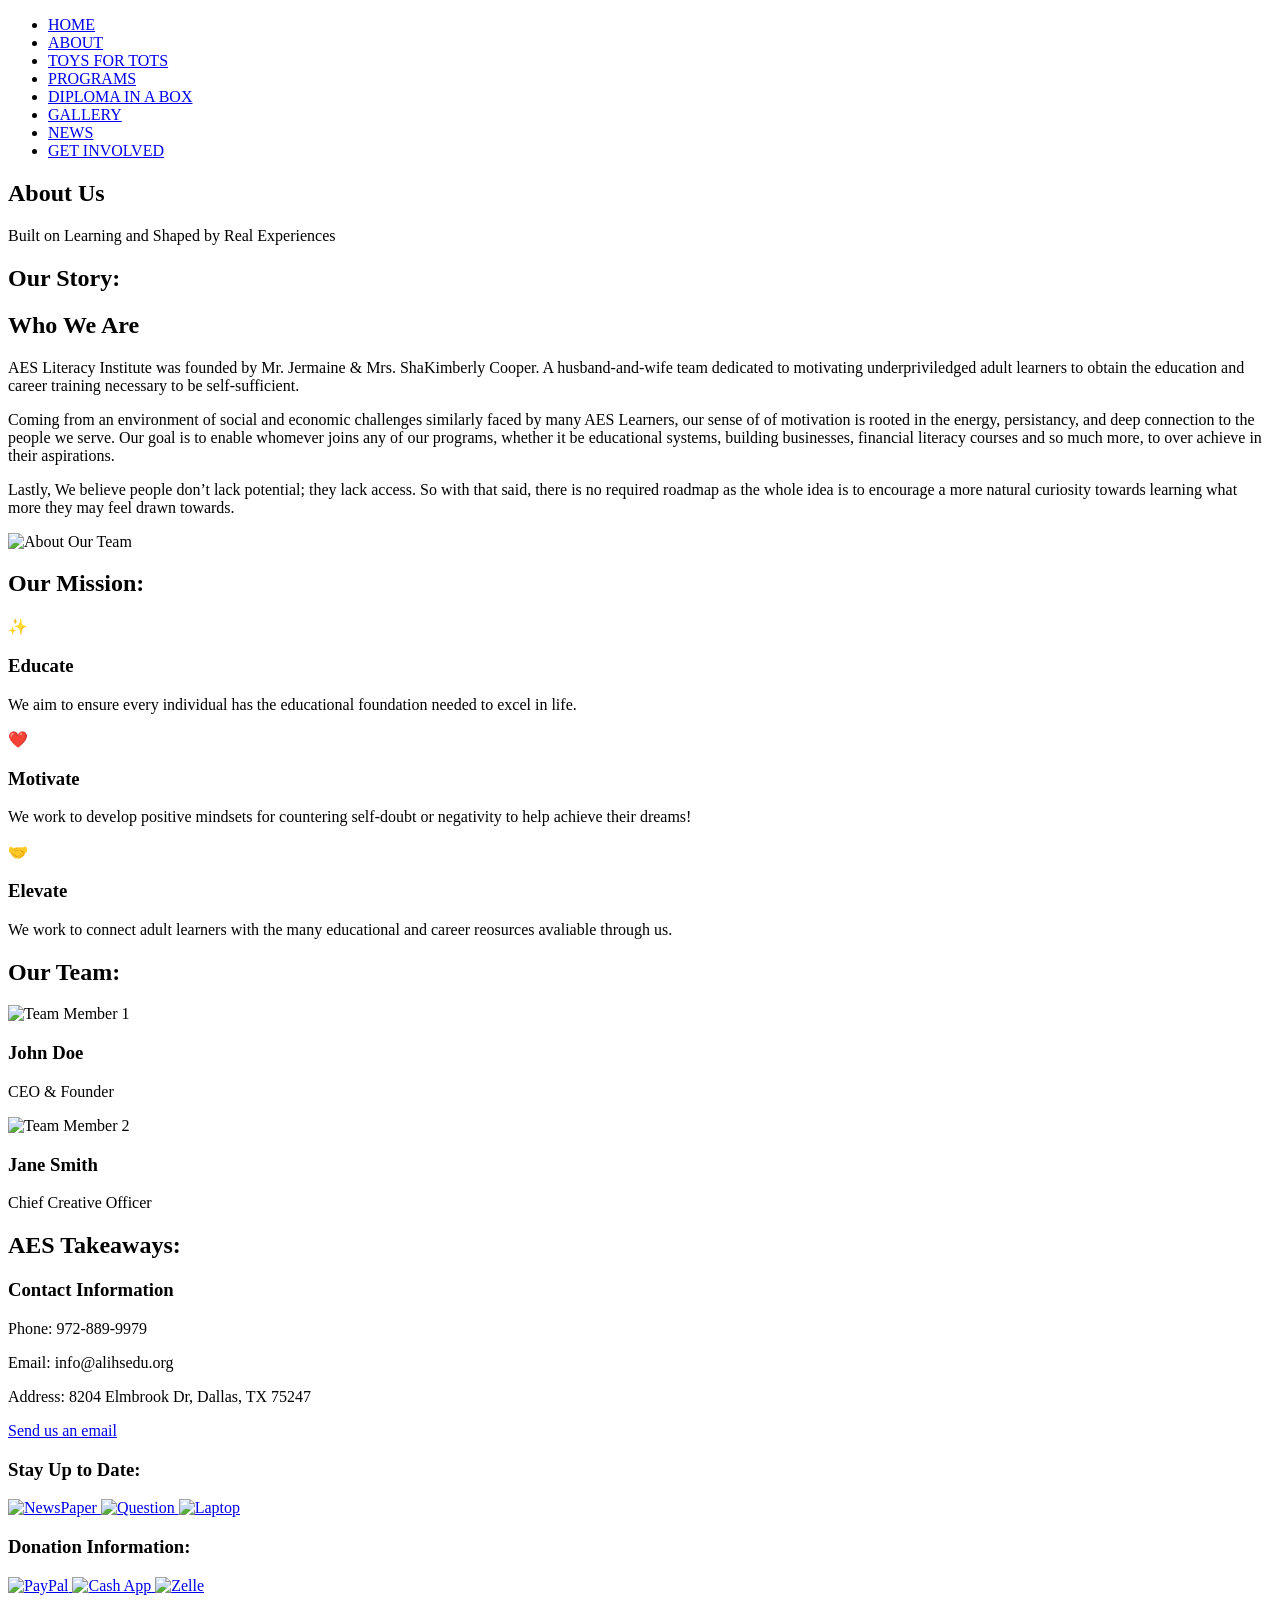
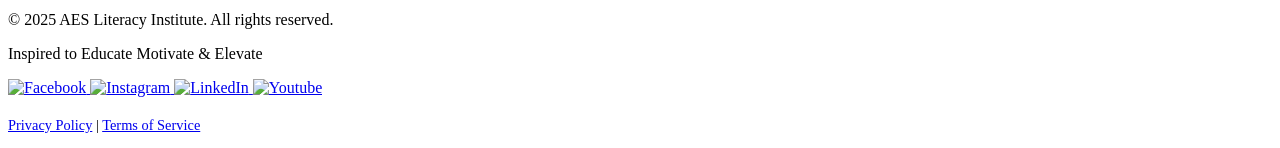
==== pages/about.html @ e2d9dd7a "Rename about.html to pages/about.html" ====
<!--Structure and Language for the document-->
<!DOCTYPE html>

<!--Language for the document--?
<html lang="en"> 

<!--Meta Data or data not seen by on UI(website on the internet) by user (You)-->
<head>
    <!--Character encode to UTF-8-->
    <meta charset="utf-8">

    <!--Responsive for mobile devices-->
    <meta name="viewport" content="width=device-width, initial-scale=1.0">

    <!--Tab Page Title Name-->
    <title> About Us - AES Literacy Institute </title>

    <!--SEO Site Details-->
    <meta name="description" content="Welcome to AES Literacy Institute, a non-profit organization dedicated to help adult learners of all kind, especially the underprivileged, to obtain the education and career training necessary to be self-sufficient in themselves mentally, academically and spiritually.">

    <!---Favicon or image next to Tab tage name-->
    <link rel="icon" href="../images/AES-Logo-1.svg" type="image/svg+xml">
    <link rel="stylesheet" href="../css/css_stylingtwo.css">

</head>
<body>
    <!-- Navigation -->
    <nav>
        <ul>
            <li><a href="../AES.html"> HOME </a></li>
            <li><a href="about.html"> ABOUT </a></li>
	    <li><a href="toysfortots.html"> TOYS FOR TOTS </a></li>
	    <li><a href="programs.html"> PROGRAMS </a></li>
	    <li><a href="diplomainabox.html"> DIPLOMA IN A BOX </a></li>
            <li><a href="gallery.html"> GALLERY </a></li>
            <li><a href="news.html"> NEWS </a></li>
            <li><a href="getinvolved.html"> GET INVOLVED </a></li>
        </ul>
    </nav>


    <!-- Header Section -->
    <section class="header">
        <div class="container">
            <h1>About Us</h1>
            <p>Built on Learning and Shaped by Real Experiences</p>
        </div>
    </section>

    <!-- About Section -->
    <section class="about-section">
        <div class="container">
            <h2 class="section-title">Our Story: </h2>
            <div class="about-content">
                <div class="about-text">
                    <h2>Who We Are</h2>
		    <p>AES Literacy Institute was founded by Mr. Jermaine & Mrs. ShaKimberly Cooper. A husband-and-wife team dedicated to motivating underpriviledged adult learners to obtain the education and career training necessary to be self-sufficient. </p>
		    <p> Coming from an environment of social and economic challenges similarly faced by many AES Learners, our sense of of motivation is rooted in the energy, persistancy, and deep connection to the people we serve. Our goal is to enable whomever joins any of our programs, whether it be educational systems, building businesses, financial literacy courses and so much more, to over achieve in their aspirations. 
		    <p> Lastly, We believe people don’t lack potential; they lack access. So with that said, there is no required roadmap as the whole idea is to encourage a more natural curiosity towards learning what more they may feel drawn towards. </p>
                </div>
                <div class="about-image">
                    <img src="../images/pitch-confetti.png" alt="About Our Team">
                </div>
            </div>
        </div>
    </section>

    <!-- Mission Section -->
    <section class="mission-section">
        <div class="container">
            <h2 class="section-title">Our Mission: </h2>
            <div class="mission-grid">
                <div class="mission-card">
                    <div class="mission-icon">✨</div>
                    <h3>Educate</h3>
                    <p>We aim to ensure every individual has the educational foundation needed to excel in life.</p>
                </div>
                <div class="mission-card">
                    <div class="mission-icon">❤️</div>
                    <h3>Motivate</h3>
                    <p>We work to develop positive mindsets for countering self-doubt or negativity to help achieve their dreams!</p>
                </div>
                <div class="mission-card">
                    <div class="mission-icon">🤝</div>
                    <h3>Elevate</h3>
                    <p> We work to connect adult learners with the many educational and career reosurces avaliable through us. </p>
                </div>
            </div>
        </div>
    </section>

    <!-- Team Section -->
    <section class="team-section">
        <div class="container">
            <h2 class="section-title">Our Team: </h2>
            <div class="team-grid">
                <div class="team-member">
                    <div class="team-image">
                        <img src="../images/founder_images/1.png" alt="Team Member 1">
                    </div>
                    <div class="team-info">
                        <h3>John Doe</h3>
                        <p>CEO & Founder</p>
                    </div>
                </div>
                <div class="team-member">
                    <div class="team-image">
                        <img src="../images/founder_images/2.png" alt="Team Member 2">
                    </div>
                    <div class="team-info">
                        <h3>Jane Smith</h3>
                        <p>Chief Creative Officer</p>
                    </div>
                </div>
        </div>
    </section>

    <!-- Contact Section -->
    <section class="contact-section">
        <div class="container">
            <h2 class="section-title"> AES Takeaways: </h2>
            <div class="contact-grid">
                <div class="contact-info">
                    <h3>Contact Information</h3>
                    <p>Phone: 972-889-9979 </p>
                    <p>Email: info@alihsedu.org</p>
                    <p>Address: 8204 Elmbrook Dr, Dallas, TX 75247 </p>
                    <a href="info@alihsedu.org">Send us an email</a>
                </div>
                <div class="contact-info">
                    <h3>Stay Up to Date:</h3>
                    <div class="social-links">
  			<a href="https://www.facebook.com/AESALIInstitute/" target="_blank">
    				<img src="../images/donation_images/newspaper-solid-full.svg" alt="NewsPaper">
  			</a> 
  			<a href="https://www.facebook.com/AESALIInstitute/" target="_blank">
    				<img src="../images/donation_images/question-solid-full.svg" alt="Question">
  			</a> 
  			<a href="https://www.facebook.com/AESALIInstitute/" target="_blank">
    				<img src="../images/donation_images/laptop-solid-full.svg" alt="Laptop">
  			</a> 	
		     <h3>Donation Information:</h3>
  			<a href="https://www.facebook.com/AESALIInstitute/" target="_blank">
    				<img src="../images/donation_images/paypal-brands-solid-full.svg" alt="PayPal">
  			</a>                        
  			<a href="https://www.facebook.com/AESALIInstitute/" target="_blank">
    				<img src="../images/donation_images/cash-app-brands-solid-full.svg" alt="Cash App">
  			</a>  
  			<a href="https://www.facebook.com/AESALIInstitute/" target="_blank">
    				<img src="../images/donation_images/globe-solid-full.svg" alt="Zelle">
  			</a>  
                    </div>
                </div>
            </div>
        </div>
    </section>

    <!-- Footer -->
    <footer>
        <p>&copy; 2025 AES Literacy Institute. All rights reserved.</p>
        <p>Inspired to Educate Motivate & Elevate </p>

	<div class="social-links">
  		<a href="https://www.facebook.com/AESALIInstitute/" target="_blank">
    			<img src="../images/footer_images/facebook-brands-solid-full.svg" alt="Facebook">
  		</a>
  		<a href="https://www.instagram.com/aesaliinstitute" target="_blank">
    			<img src="../images/footer_images/instagram-brands-solid-full.svg" alt="Instagram">
  		</a>
  		<a href="https://www.linkedin.com/in/aesaliscooper/" target="_blank">
    			<img src="../images/footer_images/linkedin-brands-solid-full.svg" alt="LinkedIn">
  		</a>
  		<a href="https://www.youtube.com/@aesaliinstitute4037" target="_blank">
    			<img src="../images/footer_images/youtube-brands-solid-full.svg" alt="Youtube">
  		</a>
	</div>

        <p style="margin-top: 20px; font-size: 0.9rem;">
            <a href="#privacy">Privacy Policy</a> | 
            <a href="#terms">Terms of Service</a>
        </p>
    </footer>
</body>
</html>
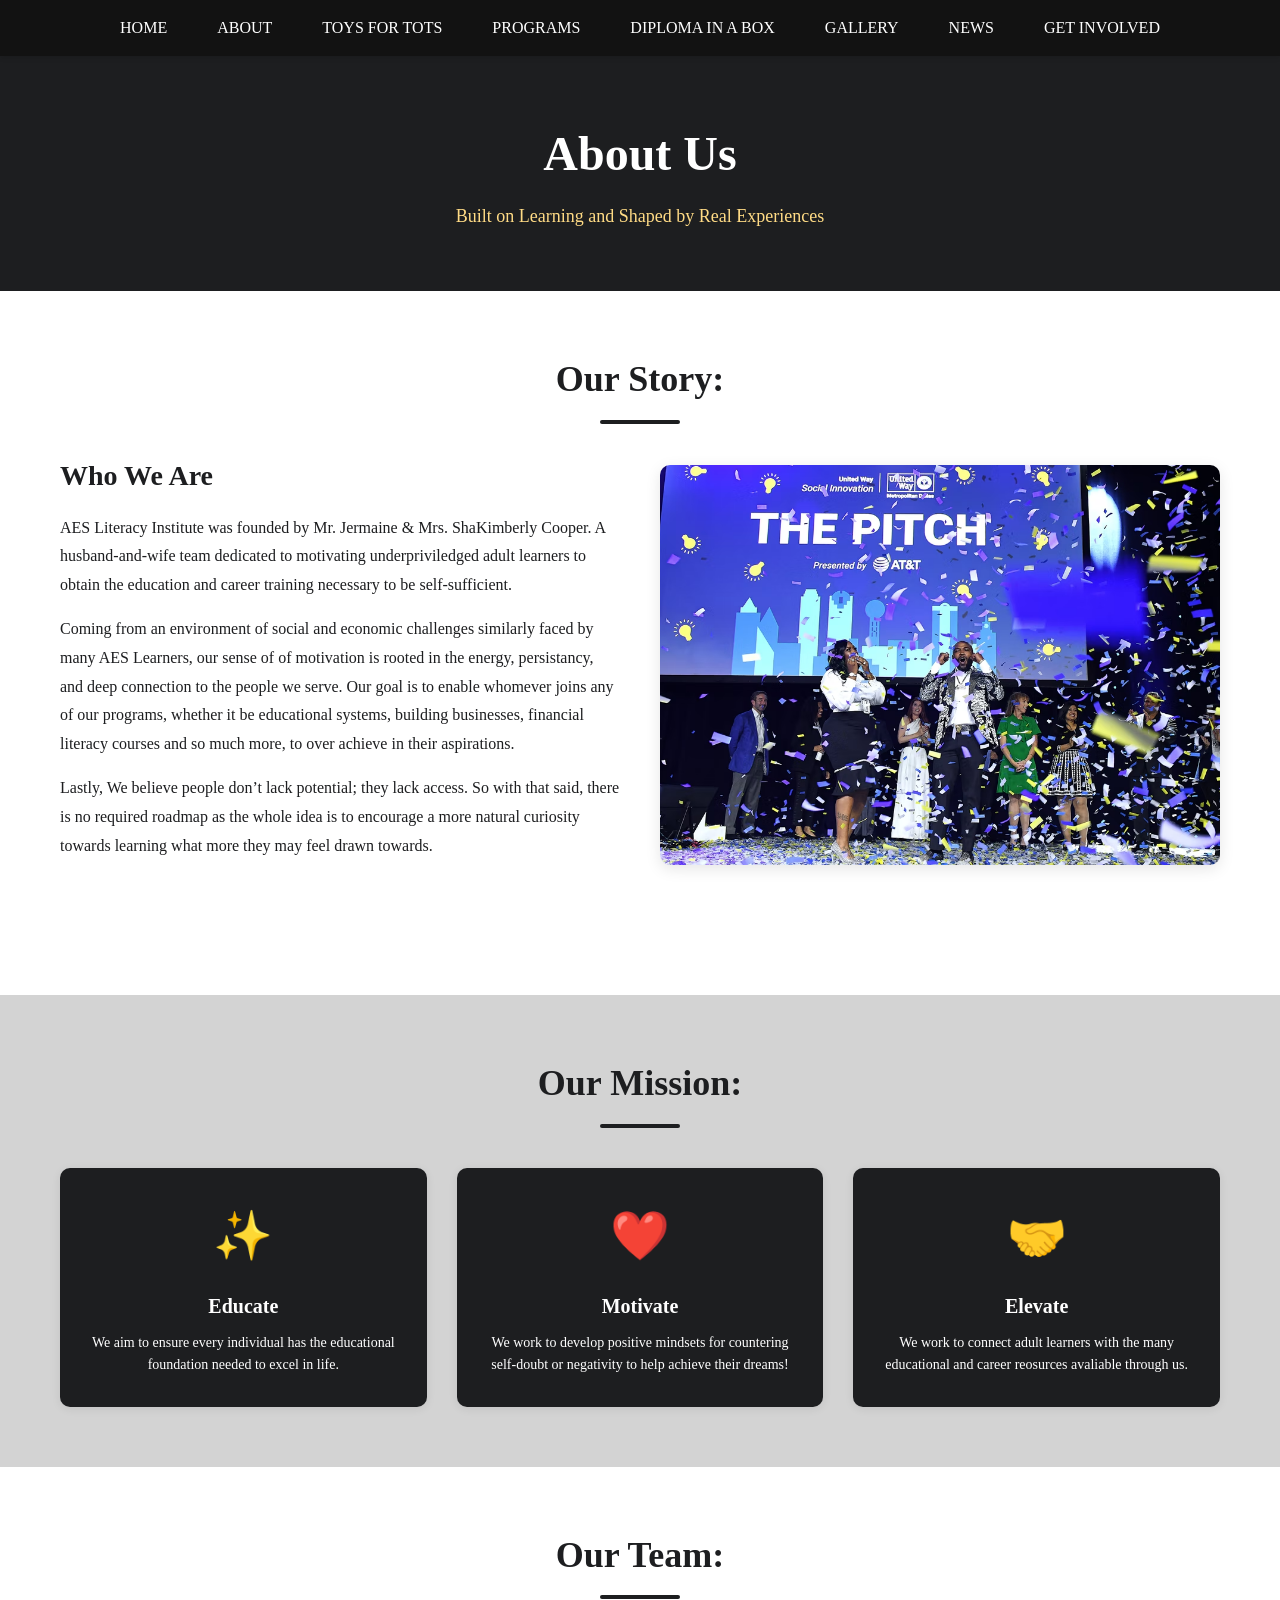
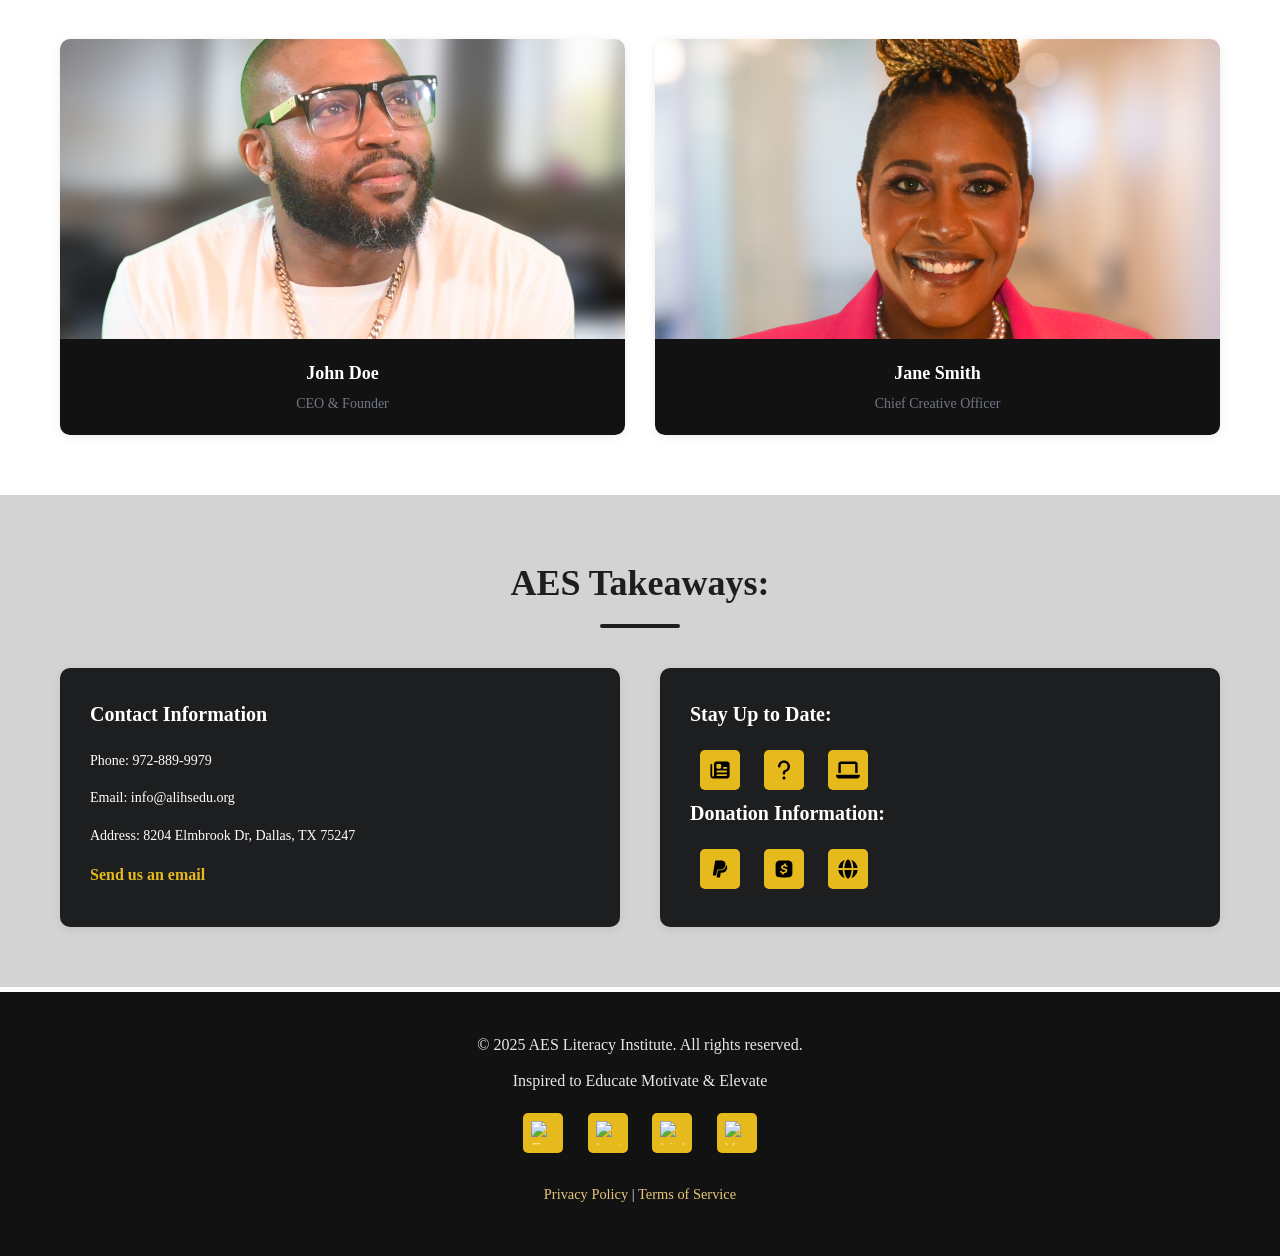
==== commit c4bee418: "Update about.html" ====
--- a/pages/about.html
+++ b/pages/about.html
@@ -27,7 +27,7 @@
     <!-- Navigation -->
     <nav>
         <ul>
-            <li><a href="../AES.html"> HOME </a></li>
+            <li><a href="../index.html"> HOME </a></li>
             <li><a href="about.html"> ABOUT </a></li>
 	    <li><a href="toysfortots.html"> TOYS FOR TOTS </a></li>
 	    <li><a href="programs.html"> PROGRAMS </a></li>
--- a/css/css_stylingtwo.css
+++ b/css/css_stylingtwo.css
@@ -0,0 +1,442 @@
+	/* Applies uniform resetting clean up to all elements */
+        * {
+            margin: 0;
+            padding: 0;
+            box-sizing: border-box;
+        }
+        
+	/* Creation and setting of variables to color values */
+        :root {
+		--color-primary: #e6b91d;
+		--color-primary-dark: #d1a005;
+		--color-primary-light: #fff9e4;
+		--color-meteorite: #ffdb85;
+		--color-dark: #1d1e20;
+		--color-gray: #727586;
+		--color-gray-light: #f2f3f6;
+		--color-light: #fff;
+		--color-success: #00b090;
+		--color-warning: #ffcd35;
+        }
+
+	/* navigation stick above page & styling */
+        nav {
+ 	    background: #121212;
+	    opacity: 0.87
+            padding: 0;
+            position: sticky;
+            top: 0;
+            z-index: 100;
+            box-shadow: 0 2px 5px rgba(0, 0, 0, 0.1);
+	    font-family: "College", "Georgia", "Times New Roman", serif;
+
+        }
+        
+	/* Sets the navigation bar horizontally */
+        nav ul {
+            list-style: none;
+            display: flex;
+            justify-content: center;
+            flex-wrap: wrap;
+            max-width: 1200px;
+            margin: 0 auto;
+        }
+	
+        /* Spacing within navigation bar so they don't all get sandwiched into one word */
+        nav a {
+            display: block;
+            color: var(--color-light);
+            text-decoration: none;
+            padding: 15px 25px;
+            transition: background-color 0.3s ease;
+            font-weight: 500;
+        }
+        
+	/* Reponsive hover for the words in the nav bar */
+        nav a:hover {
+            background-color: var(--color-primary);
+        }
+        
+
+
+
+	/* main body edits for visual */
+        body {
+            font-family: 'Segoe UI', Tahoma, Geneva, Verdana, sans-serif;
+            color: var(--color-dark);
+            background-color: var(--color-light);
+            line-height: 1.6;
+	    
+        }
+
+
+  
+        /* Header Section */
+        .header {
+            background-color: var(--color-dark);
+            color: var(--color-light);
+            padding: 60px 20px;
+            text-align: center;
+
+        }
+
+        .header h1 {
+	    font-family: "College", "Georgia", "Times New Roman", serif;
+            font-size: 48px;
+            margin-bottom: 10px;
+            font-weight: 700;
+        }
+
+        .header p {
+	    font-family: "College", "Georgia", "Times New Roman", serif;
+            font-size: 18px;
+            color: var(--color-meteorite);
+        }
+
+        body {
+            font-family: 'Segoe UI', Tahoma, Geneva, Verdana, sans-serif;
+            line-height: 1.6;
+        }
+
+
+        /* Container or Our Story*/
+        .container {
+            max-width: 1200px;
+            margin: 0 auto;
+            padding: 0 20px;
+        }
+
+        /* About Section */
+        .about-section {
+	    font-family: "College", "Georgia", "Times New Roman", serif;
+            padding: 60px 20px;
+            background: var(--color-light);
+        }
+
+        .section-title {
+            font-size: 36px;
+            color: var(--color-dark);
+            margin-bottom: 30px;
+            text-align: center;
+            position: relative;
+            padding-bottom: 15px;
+        }
+
+        .section-title::after {
+            content: '';
+            position: absolute;
+            bottom: 0;
+            left: 50%;
+            transform: translateX(-50%);
+            width: 80px;
+            height: 4px;
+            background: var(--color-dark);
+            border-radius: 2px;
+        }
+
+        .about-content {
+            display: grid;
+            grid-template-columns: 1fr 1fr;
+            gap: 40px;
+            align-items: center;
+            margin-bottom: 60px;
+        }
+
+        .about-text h2 {
+            font-size: 28px;
+            color: var(--color-dark);
+            margin-bottom: 15px;
+        }
+
+        .about-text p {
+            font-size: 16px;
+            color: var(--color-dark);
+            margin-bottom: 15px;
+            line-height: 1.8;
+        }
+
+        .about-image {
+            width: 100%;
+            height: 400px;
+            background: var(--color-gray-light);
+            border-radius: 10px;
+            overflow: hidden;
+            box-shadow: 0 4px 15px rgba(0, 0, 0, 0.1);
+        }
+
+        .about-image img {
+            width: 100%;
+            height: 100%;
+            object-fit: cover;
+        }
+
+        /* Mission Section or Our Mission*/
+        .mission-section {
+	    font-family: "College", "Georgia", "Times New Roman", serif;
+            background: #D3D3D3;
+            padding: 60px 20px;
+        }
+
+        .mission-grid {
+            display: grid;
+            grid-template-columns: repeat(3, 1fr);
+            gap: 30px;
+            margin-top: 40px;
+        }
+
+        .mission-card {
+            background: var(--color-dark);
+            padding: 30px;
+            border-radius: 10px;
+            text-align: center;
+            box-shadow: 0 2px 10px rgba(0, 0, 0, 0.08);
+            transition: transform 0.3s ease;
+        }
+
+        .mission-card:hover {
+            transform: translateY(-5px);
+        }
+
+        .mission-icon {
+            font-size: 48px;
+            margin-bottom: 15px;
+            color: var(--color-primary);
+
+        }
+
+        .mission-card h3 {
+            font-size: 20px;
+            color: var(--color-light);
+            margin-bottom: 10px;
+        }
+
+        .mission-card p {
+            font-size: 14px;
+            color: var(--color-light);
+            line-height: 1.6;
+        }
+
+        /* Team Section or Our Team */
+        .team-section {
+            padding: 60px 20px;
+            background: var(--color-light);
+	    font-family: "College", "Georgia", "Times New Roman", serif;
+
+        }
+
+        .team-grid {
+            display: grid;
+            grid-template-columns: repeat(2, 1fr);
+            gap: 30px;
+            margin-top: 40px;
+        }
+
+        .team-member {
+            background: var(--color-light);
+            border-radius: 10px;
+            overflow: hidden;
+            box-shadow: 0 2px 10px rgba(0, 0, 0, 0.08);
+            transition: transform 0.3s ease;
+        }
+
+        .team-member:hover {
+            transform: translateY(-5px);
+        }
+
+        .team-image {
+            width: 100%;
+            height: 300px;
+            background: var(--color-gray-light);
+            overflow: hidden;
+        }
+
+        .team-image img {
+            width: 100%;
+            height: 100%;
+            object-fit: cover;
+        }
+
+        .team-info {
+            padding: 20px;
+            text-align: center;
+	    background: #121212;
+        }
+
+        .team-info h3 {
+            font-size: 18px;
+            color: var(--color-light);
+	    background: #121212;
+            margin-bottom: 5px;
+        }
+
+        .team-info p {
+            font-size: 14px;
+            color: var(--color-gray);
+        }
+
+
+        /* Contact Section or Get in Touch */
+        .contact-section {
+	    font-family: "College", "Georgia", "Times New Roman", serif;
+            background: #D3D3D3;
+            padding: 60px 20px;
+        }
+
+        .contact-grid {
+            display: grid;
+            grid-template-columns: 1fr 1fr;
+            gap: 40px;
+            margin-top: 40px;
+        }
+
+        .contact-info {
+            background: var(--color-dark);
+            padding: 30px;
+            border-radius: 10px;
+            box-shadow: 0 2px 10px rgba(0, 0, 0, 0.08);
+        }
+
+        .contact-info h3 {
+            font-size: 20px;
+            color: var(--color-light);
+            margin-bottom: 20px;
+        }
+
+        .contact-info p {
+            font-size: 14px;
+            color: var(--color-light);
+            margin-bottom: 15px;
+        }
+
+        .contact-info a {
+            color: var(--color-primary);
+            text-decoration: none;
+            font-weight: 600;
+        }
+
+        .contact-info a:hover {
+            text-decoration: underline;
+        }
+
+	/* The issue is here, as footer is caused inconsistent.*/
+        .social-links {
+            justify-content: center;
+            gap: 20px;
+            margin-top: 30px;
+        }
+
+        .social-icon {
+            width: 40px;
+            height: 40px;
+            background: var(--color-primary);
+            border-radius: 50%;
+            display: flex;
+            align-items: center;
+            justify-content: center;
+            color: var(--color-light);
+            font-size: 20px;
+            transition: all 0.3s ease;
+        }
+
+        .social-icon:hover {
+            transform: translateY(-3px);
+            box-shadow: 0 4px 10px rgba(0, 0, 0, 0.1);
+        }
+
+
+
+
+	/* Footer below everything */
+        footer {
+ 	    background: #121212;
+            color: var(--color-light);
+            padding: 40px 20px;
+            text-align: center;
+            margin-top: 5px;
+        }
+        
+	/* First paragraph of the footer section */
+        footer p {
+	    font-family: "College", "Georgia", "Times New Roman", serif;
+            margin-bottom: 10px;
+            opacity: 0.9;
+        }
+        
+	/* Colors for as such at rest or non-engaged */
+        footer a {
+            color: var(--color-meteorite);
+            text-decoration: none;
+            transition: color 0.3s ease;
+        }
+        
+	/* animation for the footer section */
+        footer a:hover {
+            color: var(--color-primary-light);
+        }
+        
+	/* vertical spacing between footer information and button */
+        .social-links {
+            margin-top: 20px;
+        }
+        
+	/* Colors for as such at rest or non-engaged */
+        .social-links a {
+            display: inline-block;
+            margin: 0 10px;
+            padding: 8px;
+            background-color: var(--color-primary);
+            border-radius: 5px;
+            transition: background-color 0.3 ease, transform 0.3s ease;
+        }
+
+	/* animation for the social media links section on hover */
+	.social-links a img {
+		width: 24px;
+		height: 24px;
+		display: block;
+		filter: brightness(1);
+		transition: filter 0.3 ease;
+	}
+
+        /* animation for the media links section */
+        .social-links a:hover {
+            background-color: var(--color-light);
+	    transform: scale(1.1);
+        }
+
+	.social-links a: hover img {
+		filter: brightness(1.2);
+	}
+        
+	/* Mobile Device Specifics */
+
+        @media (max-width: 768px) {
+            header h1 {
+                font-size: 2rem;
+            }
+            
+            header p {
+                font-size: 1.1rem;
+            }
+            
+            .hero-section {
+                padding: 40px 20px;
+            }
+            
+            .hero-section h2 {
+                font-size: 1.7rem;
+            }
+            
+            nav ul {
+                flex-direction: column;
+            }
+            
+            nav a {
+                text-align: center;
+            }
+            
+            .content-grid {
+                grid-template-columns: 1fr;
+            }
+	
+        }
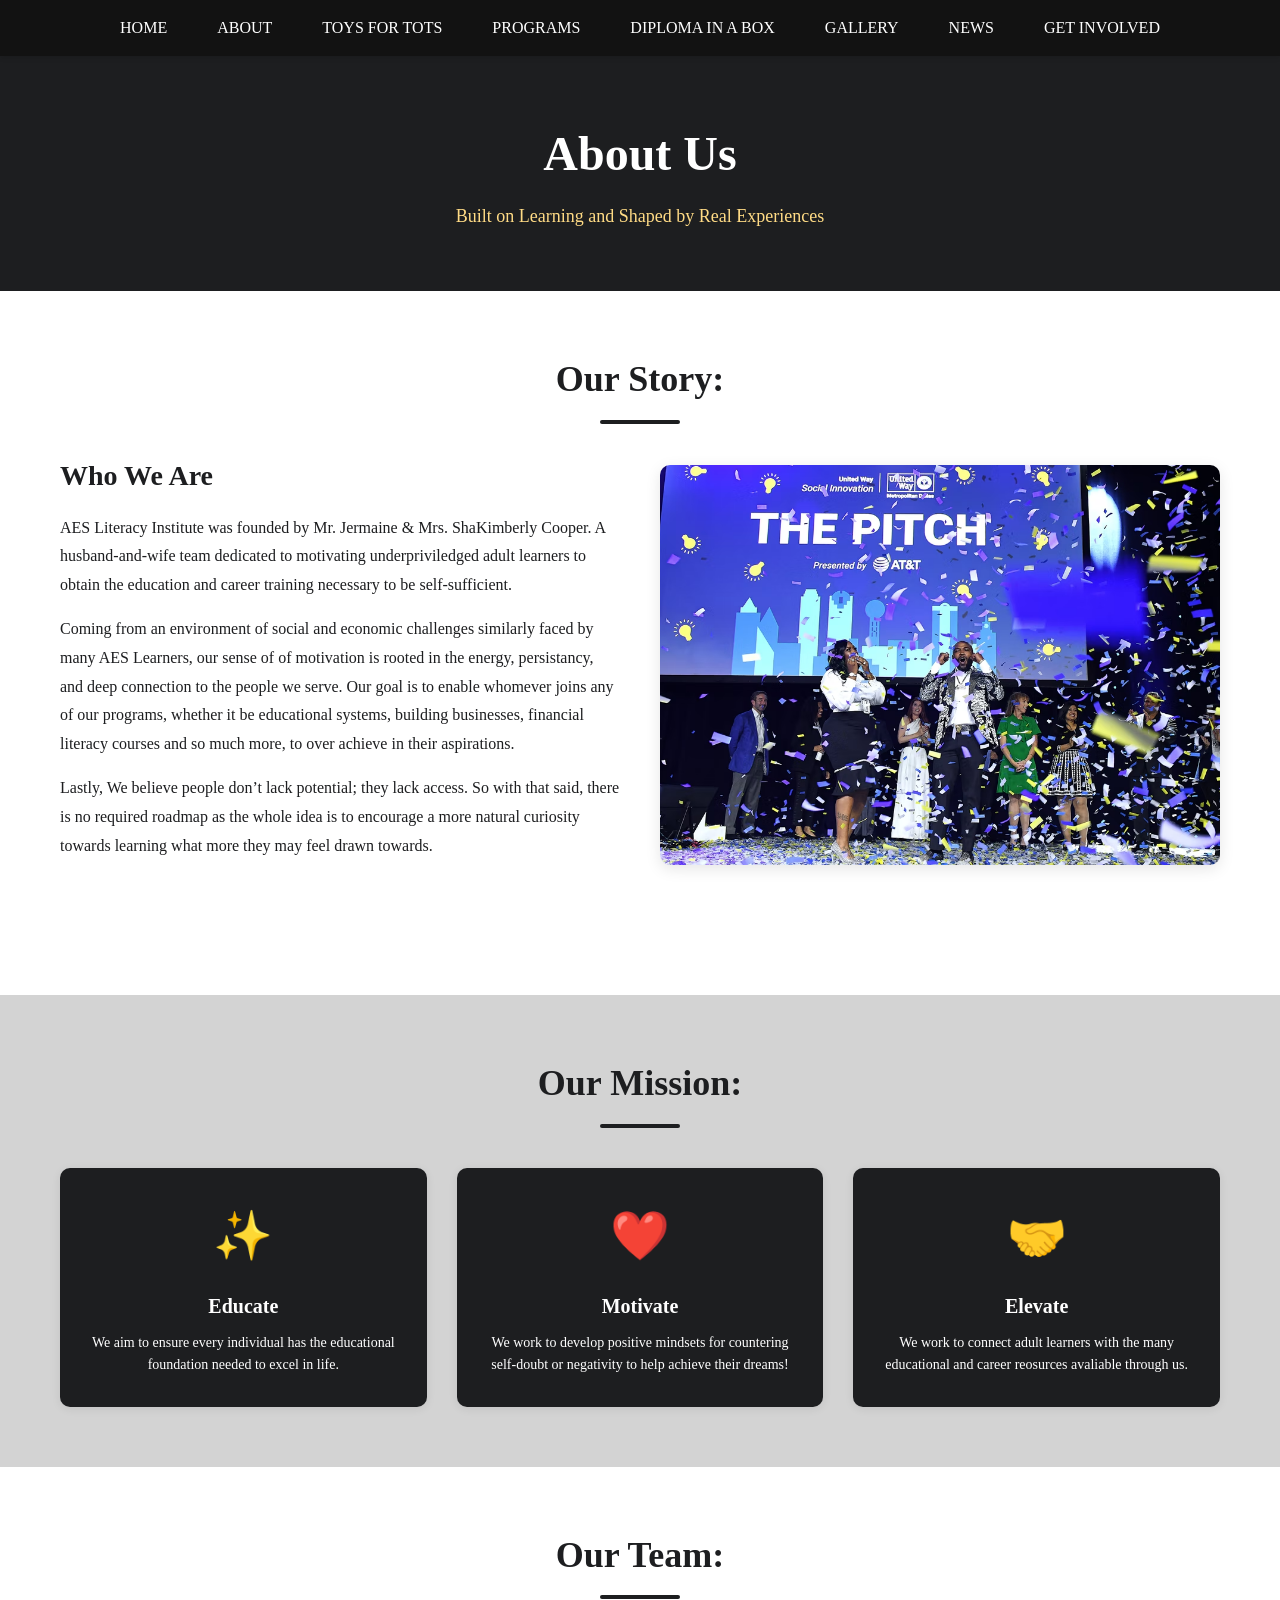
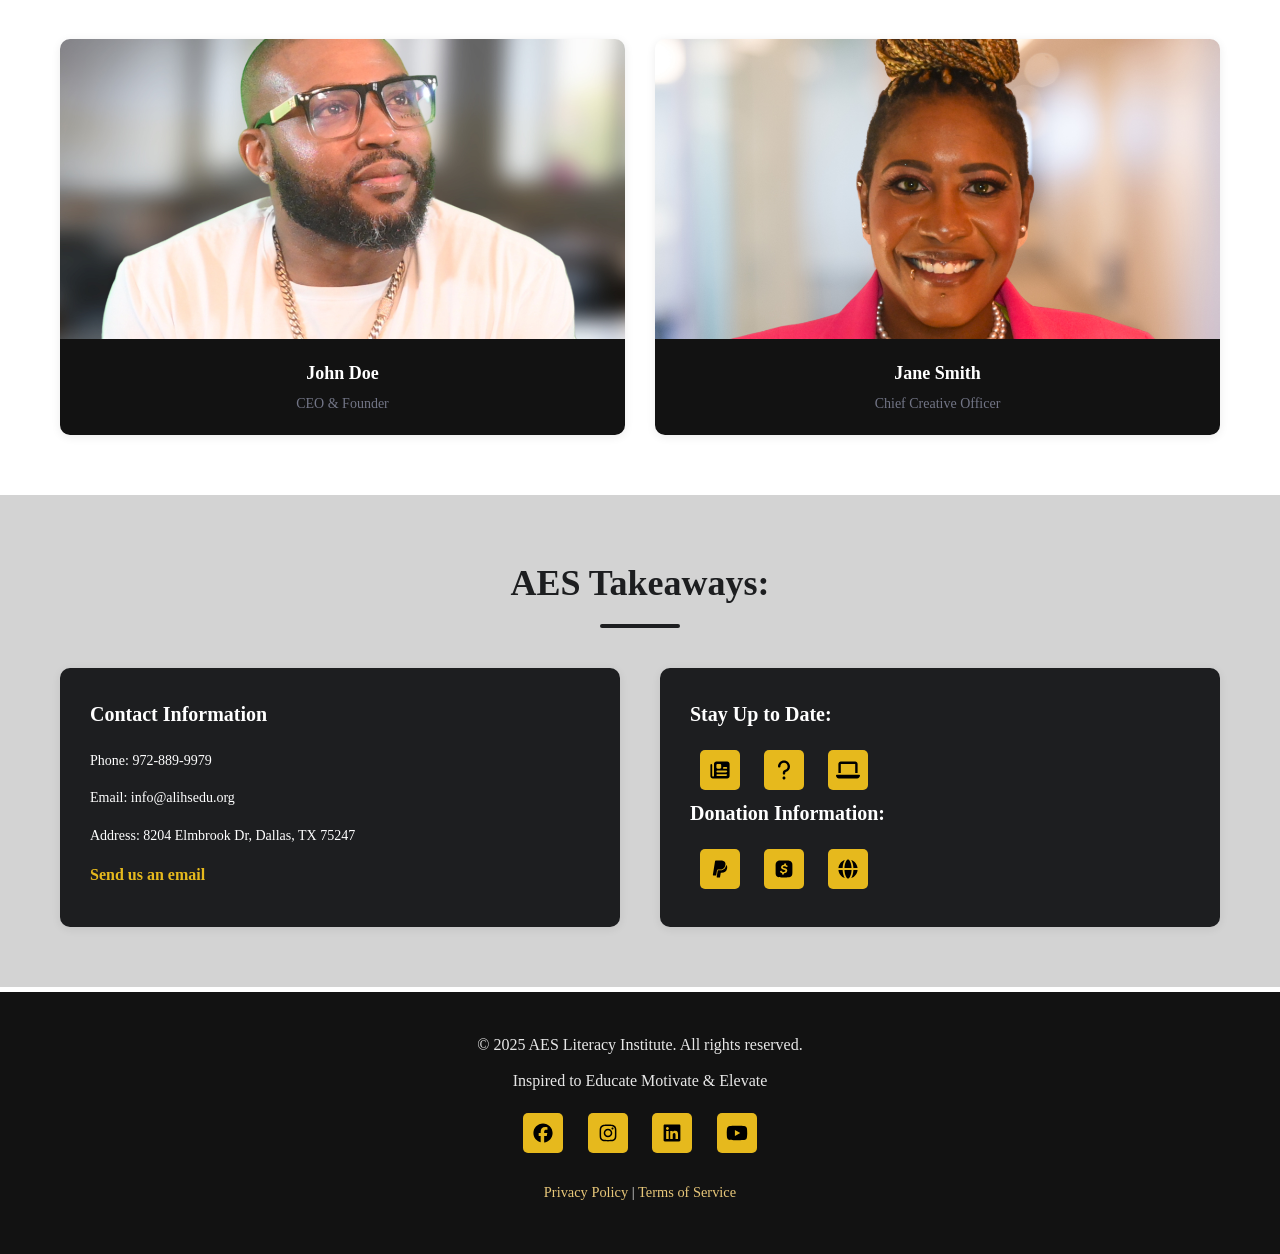
==== commit e8bc9b19: "Update about.html" ====
--- a/pages/about.html
+++ b/pages/about.html
@@ -180,5 +180,17 @@
             <a href="#terms">Terms of Service</a>
         </p>
     </footer>
+
+<script>
+  const btn = document.getElementById('mobile-menu-btn');
+  const navList = document.querySelector('nav ul');
+
+  btn.addEventListener('click', () => {
+    // Toggle the 'active' class on BOTH the button and the menu
+    btn.classList.toggle('active');
+    navList.classList.toggle('active');
+  });
+</script>
+	
 </body>
 </html>
--- a/css/css_stylingtwo.css
+++ b/css/css_stylingtwo.css
@@ -1,4 +1,9 @@
-	/* Applies uniform resetting clean up to all elements */
+/* --- GLOBAL RESET & VARIABLES --- */
+.mobile-toggle {
+    display: none; /* HIDDEN BY DEFAULT ON ALL SCREENS */
+}
+
+/* Applies uniform resetting clean up to all elements */
         * {
             margin: 0;
             padding: 0;
@@ -409,34 +414,132 @@
 	}
         
 	/* Mobile Device Specifics */
-
-        @media (max-width: 768px) {
-            header h1 {
-                font-size: 2rem;
-            }
+/* --- MOBILE STYLES (768px AND BELOW) --- */
+@media (max-width: 768px) {
+    
+    /* --- CRITICAL FIX FOR BACKGROUND ZOOMING --- */
+    header {
+        background-attachment: scroll !important; /* Stops the zoom/jump glitch */
+        background-position: center top !important; /* Locks image to top */
+        background-size: cover !important;
+        padding: 180px 20px; /* Adjusted padding for mobile view */
+    }
+
+    /* 1. The Custom Hamburger Button */
+    .mobile-toggle {
+        display: block !important;
+        position: absolute;
+        top: 18px;
+        right: 25px;
+        width: 30px;
+        height: 22px;
+        background: none;
+        border: none;
+        cursor: pointer;
+        z-index: 101;
+        padding: 0;
+        -webkit-appearance: none;
+        appearance: none;
+    }
+
+    /* The 3 Lines (Bars) */
+    .mobile-toggle .bar {
+        display: block;
+        width: 100%;
+        height: 3px;
+        background-color: var(--color-light);
+        margin: 5px 0;
+        border-radius: 2px;
+        transition: all 0.3s ease-in-out;
+    }
+
+    /* Transform to 'X' */
+    .mobile-toggle.active .bar:nth-child(1) {
+        transform: translateY(8px) rotate(45deg);
+        background-color: var(--color-primary);
+    }
+    .mobile-toggle.active .bar:nth-child(2) {
+        opacity: 0;
+    }
+    .mobile-toggle.active .bar:nth-child(3) {
+        transform: translateY(-8px) rotate(-45deg);
+        background-color: var(--color-primary);
+    }
+
+    /* 2. The Menu List */
+    nav ul {
+        display: none;
+        flex-direction: column;
+        position: absolute;
+        top: 100%;
+        left: 0;
+        width: 100%;
+        background: #121212;
+        padding: 0;
+        margin: 0;
+        box-shadow: 0 10px 20px rgba(0,0,0,0.5);
+        z-index: 100;
+        border-top: 1px solid rgba(255,255,255,0.1);
+        justify-content: center;
+        align-items: center;
+        opacity: 0;
+        transform: translateY(-20px);
+        transition: opacity 0.3s ease, transform 0.3s ease;
+        max-height: 80vh;
+        overflow-y: auto;
+    }
+
+    nav ul.active {
+        display: flex;
+        opacity: 1;
+        transform: translateY(0);
+    }
+
+    nav ul li {
+        width: 100%;
+        border-bottom: 1px solid rgba(255, 255, 255, 0.08);
+        display: flex;
+        justify-content: center;
+    }
+
+    nav ul li:last-child {
+        border-bottom: none;
+    }
+
+    nav a {
+        display: block;
+        width: 100%;
+        text-align: center;
+        padding: 18px 0;
+        font-size: 18px;
+        color: var(--color-light);
+        text-decoration: none;
+        transition: background-color 0.3s ease, color 0.3s ease;
+        font-weight: 500;
+    }
+
+    nav a:hover {
+        background-color: rgba(230, 185, 29, 0.1);
+        color: var(--color-primary);
+    }
+    header h1 {
+        font-size: 2rem;
+    }
             
-            header p {
-                font-size: 1.1rem;
-            }
+    header p {
+        font-size: 1.1rem;
+    }
             
-            .hero-section {
-                padding: 40px 20px;
-            }
+    .hero-section {
+        padding: 40px 20px;
+    }
             
-            .hero-section h2 {
-                font-size: 1.7rem;
-            }
-            
-            nav ul {
-                flex-direction: column;
-            }
-            
-            nav a {
-                text-align: center;
-            }
-            
-            .content-grid {
-                grid-template-columns: 1fr;
-            }
+	.hero-section h2 {
+    	font-size: 1.7rem;
+    }
+
+    .content-grid {
+        grid-template-columns: 1fr;
+    }
 	
-        }
+}
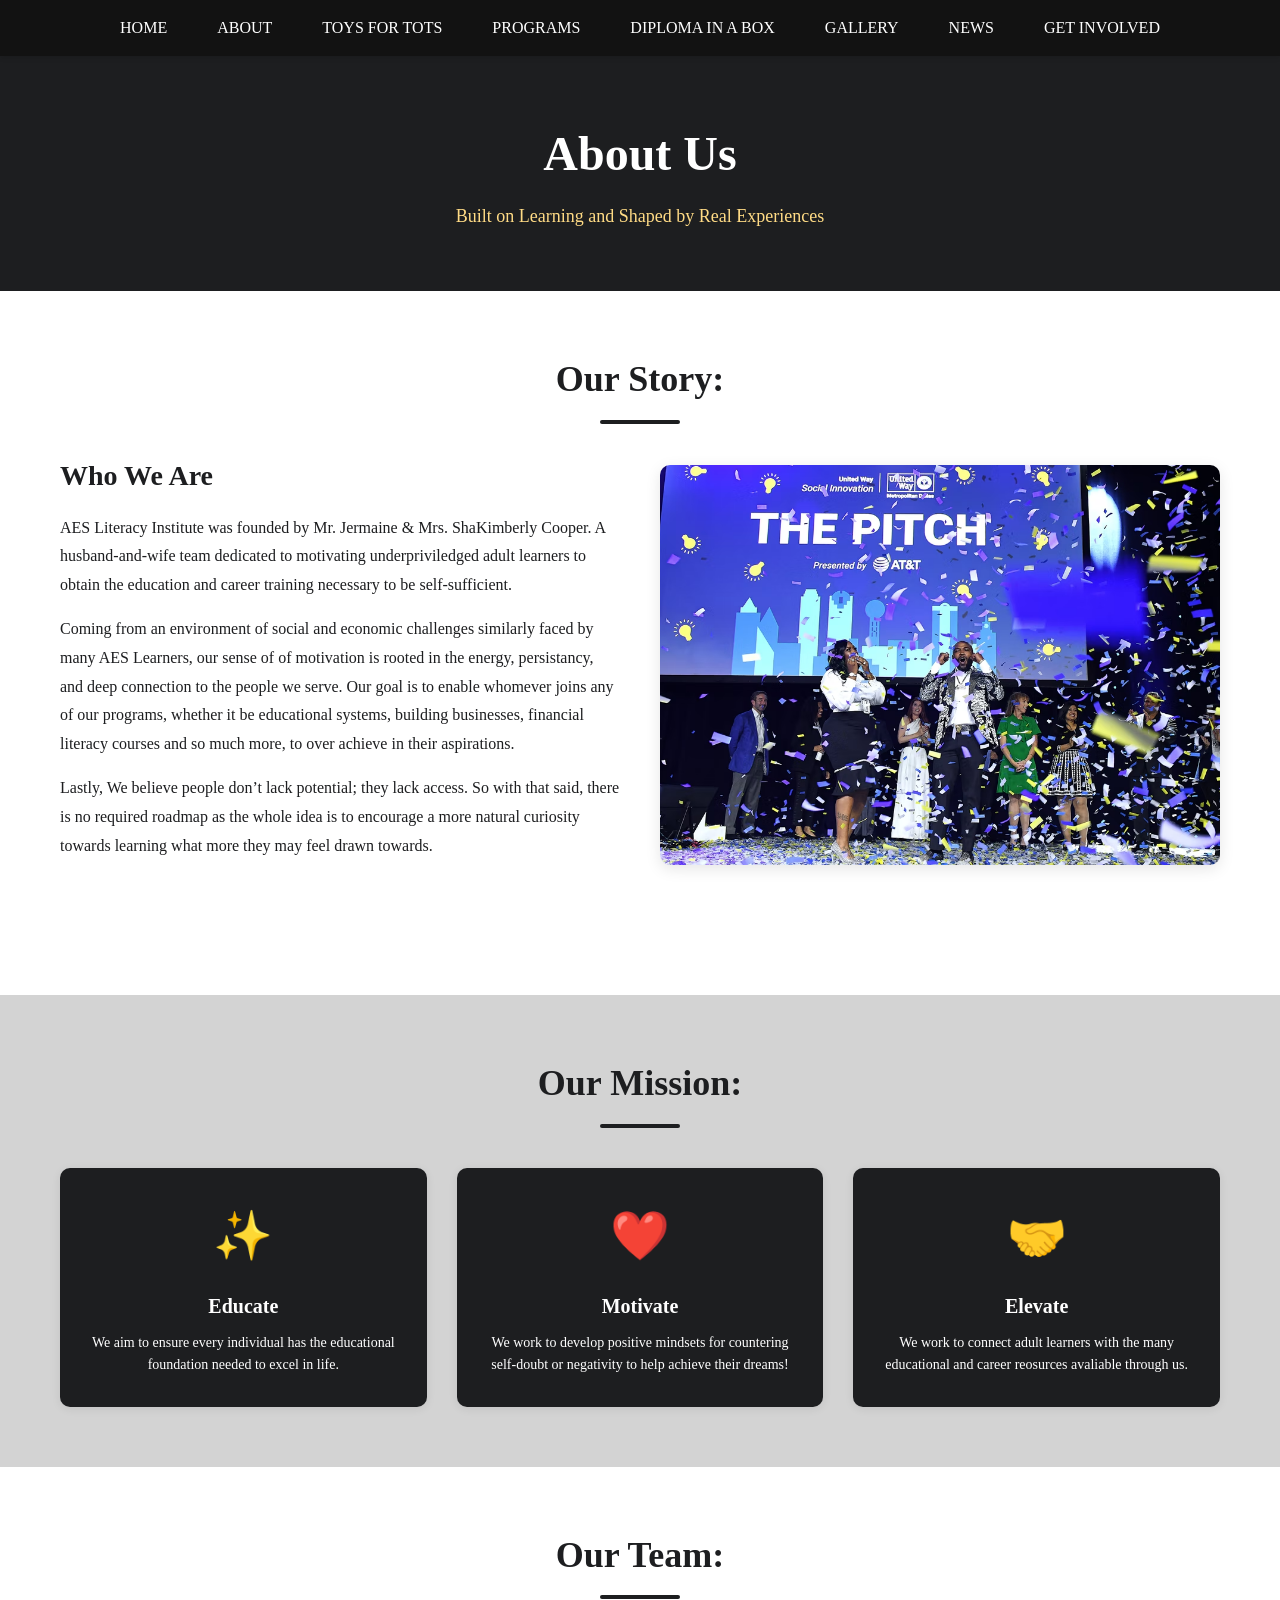
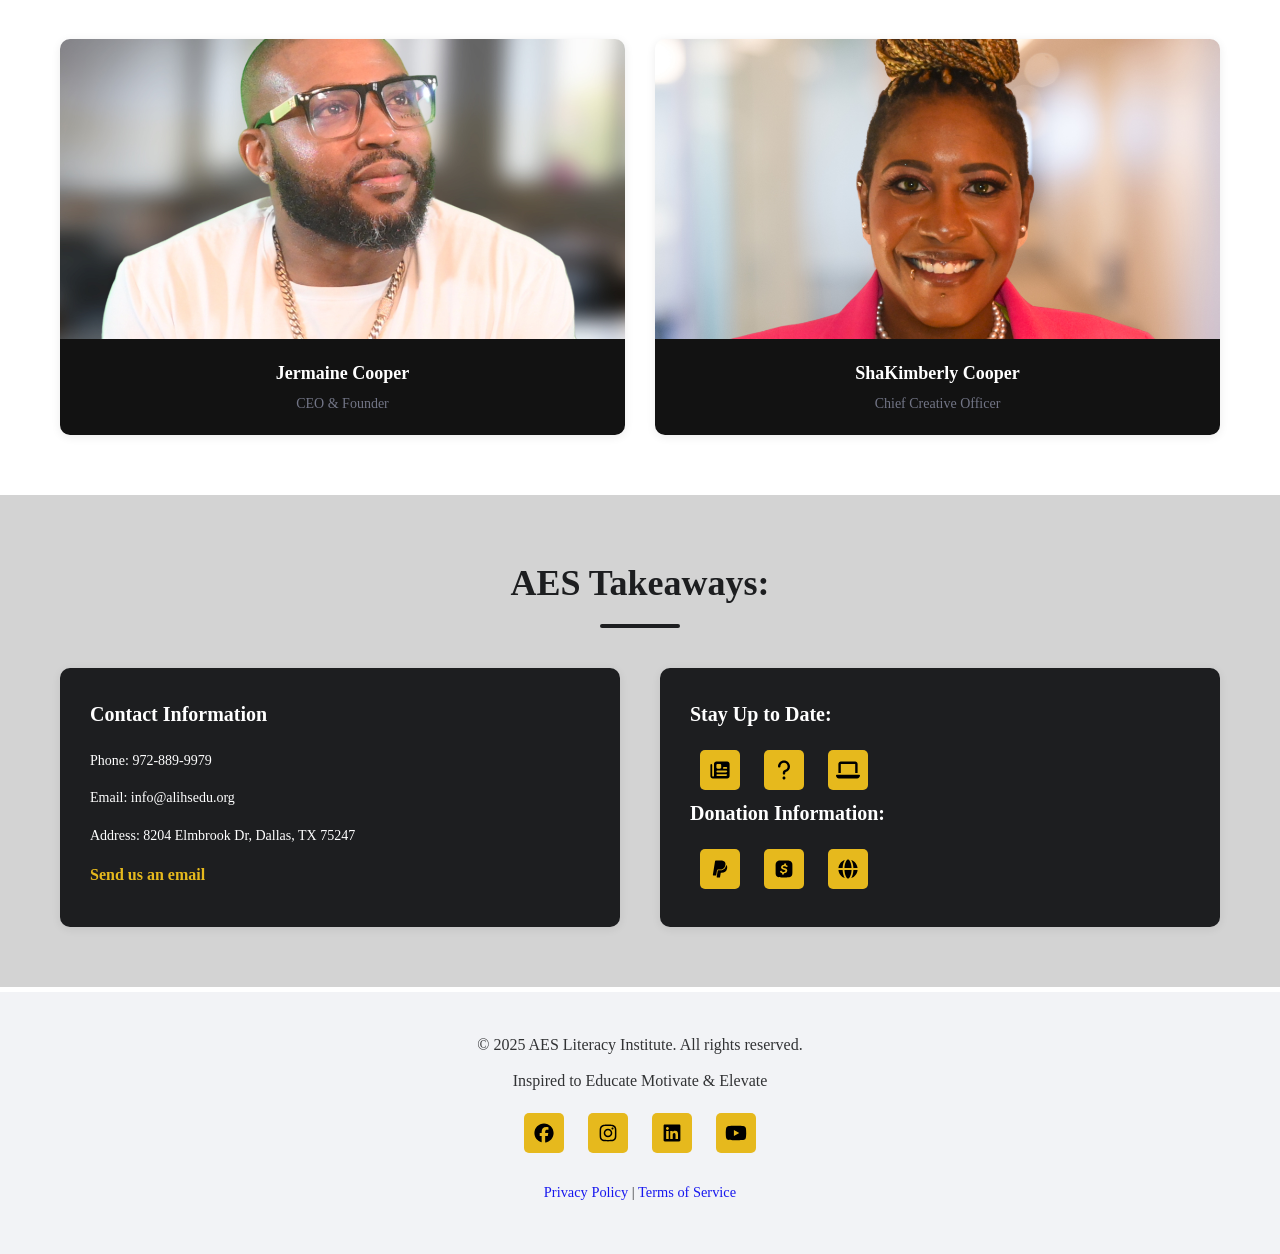
==== commit af05108d: "Update about.html" ====
--- a/pages/about.html
+++ b/pages/about.html
@@ -24,8 +24,14 @@
 
 </head>
 <body>
+
     <!-- Navigation -->
     <nav>
+  <button id="mobile-menu-btn" class="mobile-toggle" aria-label="Menu">
+    <span class="bar"></span>
+    <span class="bar"></span>
+    <span class="bar"></span>
+  </button>
         <ul>
             <li><a href="../index.html"> HOME </a></li>
             <li><a href="about.html"> ABOUT </a></li>
@@ -99,7 +105,7 @@
                         <img src="../images/founder_images/1.png" alt="Team Member 1">
                     </div>
                     <div class="team-info">
-                        <h3>John Doe</h3>
+                        <h3>Jermaine Cooper</h3>
                         <p>CEO & Founder</p>
                     </div>
                 </div>
@@ -108,7 +114,7 @@
                         <img src="../images/founder_images/2.png" alt="Team Member 2">
                     </div>
                     <div class="team-info">
-                        <h3>Jane Smith</h3>
+                        <h3>ShaKimberly Cooper</h3>
                         <p>Chief Creative Officer</p>
                     </div>
                 </div>
--- a/css/css_stylingtwo.css
+++ b/css/css_stylingtwo.css
@@ -2,7 +2,6 @@
 .mobile-toggle {
     display: none; /* HIDDEN BY DEFAULT ON ALL SCREENS */
 }
-
 /* Applies uniform resetting clean up to all elements */
         * {
             margin: 0;
@@ -26,15 +25,14 @@
 
 	/* navigation stick above page & styling */
         nav {
- 	    background: #121212;
-	    opacity: 0.87
+ 	    	background: #121212;
+	    	opacity: 0.87
             padding: 0;
             position: sticky;
             top: 0;
             z-index: 100;
             box-shadow: 0 2px 5px rgba(0, 0, 0, 0.1);
-	    font-family: "College", "Georgia", "Times New Roman", serif;
-
+			font-family: "College", "Georgia", "Times New Roman", serif;
         }
         
 	/* Sets the navigation bar horizontally */
@@ -67,40 +65,32 @@
 
 	/* main body edits for visual */
         body {
-            font-family: 'Segoe UI', Tahoma, Geneva, Verdana, sans-serif;
+	    font-family: "College", "Georgia", "Times New Roman", serif;
             color: var(--color-dark);
             background-color: var(--color-light);
             line-height: 1.6;
 	    
         }
 
-
-  
         /* Header Section */
         .header {
             background-color: var(--color-dark);
             color: var(--color-light);
             padding: 60px 20px;
             text-align: center;
-
-        }
-
+        }
+
+	/* The size seting for the h1 within the header above the navigation */
         .header h1 {
-	    font-family: "College", "Georgia", "Times New Roman", serif;
             font-size: 48px;
             margin-bottom: 10px;
             font-weight: 700;
         }
 
+        /* The size setting for the p within the header above the navigation */
         .header p {
-	    font-family: "College", "Georgia", "Times New Roman", serif;
             font-size: 18px;
             color: var(--color-meteorite);
-        }
-
-        body {
-            font-family: 'Segoe UI', Tahoma, Geneva, Verdana, sans-serif;
-            line-height: 1.6;
         }
 
 
@@ -113,7 +103,7 @@
 
         /* About Section */
         .about-section {
-	    font-family: "College", "Georgia", "Times New Roman", serif;
+	    	font-family: "College", "Georgia", "Times New Roman", serif;
             padding: 60px 20px;
             background: var(--color-light);
         }
@@ -177,7 +167,7 @@
 
         /* Mission Section or Our Mission*/
         .mission-section {
-	    font-family: "College", "Georgia", "Times New Roman", serif;
+	    	font-family: "College", "Georgia", "Times New Roman", serif;
             background: #D3D3D3;
             padding: 60px 20px;
         }
@@ -225,7 +215,7 @@
         .team-section {
             padding: 60px 20px;
             background: var(--color-light);
-	    font-family: "College", "Georgia", "Times New Roman", serif;
+	    	font-family: "College", "Georgia", "Times New Roman", serif;
 
         }
 
@@ -264,13 +254,13 @@
         .team-info {
             padding: 20px;
             text-align: center;
-	    background: #121212;
+	    	background: #121212;
         }
 
         .team-info h3 {
             font-size: 18px;
             color: var(--color-light);
-	    background: #121212;
+	    	background: #121212;
             margin-bottom: 5px;
         }
 
@@ -282,7 +272,7 @@
 
         /* Contact Section or Get in Touch */
         .contact-section {
-	    font-family: "College", "Georgia", "Times New Roman", serif;
+	    	font-family: "College", "Georgia", "Times New Roman", serif;
             background: #D3D3D3;
             padding: 60px 20px;
         }
@@ -349,71 +339,58 @@
         }
 
 
-
-
-	/* Footer below everything */
-        footer {
- 	    background: #121212;
-            color: var(--color-light);
-            padding: 40px 20px;
-            text-align: center;
-            margin-top: 5px;
-        }
+footer {
+    background-color: var(--color-gray-light);    
+    color: var(--color-dark);
+    padding: 40px 20px;
+    text-align: center;
+    margin-top: 5px;
+}
+
+footer p {
+    margin-bottom: 10px;
+    opacity: 0.9;
+}
+
+footer a {
+    text-decoration: none;
+    transition: color 0.3s ease;
+}
+
+footer a:hover {
+    color: var(--color-primary-light);
+}
+
+.social-links {
+    margin-top: 20px;
+}
+
+.social-links a {
+    display: inline-block;
+    margin: 0 10px;
+    padding: 8px;
+    background-color: var(--color-primary);
+    border-radius: 5px;
+    transition: background-color 0.3 ease, transform 0.3s ease;
+}
+
+.social-links a img {
+    width: 24px;
+    height: 24px;
+    display: block;
+    filter: brightness(1);
+    transition: filter 0.3 ease;
+}
+
+.social-links a:hover {
+    background-color: var(--color-light);
+    transform: scale(1.1);
+}
+
+.social-links a:hover img {
+    filter: brightness(1.2);
+}
         
-	/* First paragraph of the footer section */
-        footer p {
-	    font-family: "College", "Georgia", "Times New Roman", serif;
-            margin-bottom: 10px;
-            opacity: 0.9;
-        }
-        
-	/* Colors for as such at rest or non-engaged */
-        footer a {
-            color: var(--color-meteorite);
-            text-decoration: none;
-            transition: color 0.3s ease;
-        }
-        
-	/* animation for the footer section */
-        footer a:hover {
-            color: var(--color-primary-light);
-        }
-        
-	/* vertical spacing between footer information and button */
-        .social-links {
-            margin-top: 20px;
-        }
-        
-	/* Colors for as such at rest or non-engaged */
-        .social-links a {
-            display: inline-block;
-            margin: 0 10px;
-            padding: 8px;
-            background-color: var(--color-primary);
-            border-radius: 5px;
-            transition: background-color 0.3 ease, transform 0.3s ease;
-        }
-
-	/* animation for the social media links section on hover */
-	.social-links a img {
-		width: 24px;
-		height: 24px;
-		display: block;
-		filter: brightness(1);
-		transition: filter 0.3 ease;
-	}
-
-        /* animation for the media links section */
-        .social-links a:hover {
-            background-color: var(--color-light);
-	    transform: scale(1.1);
-        }
-
-	.social-links a: hover img {
-		filter: brightness(1.2);
-	}
-        
-	/* Mobile Device Specifics */
 /* --- MOBILE STYLES (768px AND BELOW) --- */
 @media (max-width: 768px) {
     
@@ -521,25 +498,149 @@
     nav a:hover {
         background-color: rgba(230, 185, 29, 0.1);
         color: var(--color-primary);
-    }
-    header h1 {
-        font-size: 2rem;
+    }  
+/* --- Header Section --- */
+    .header {
+		padding: 60px 15px;
+		max-width: 100%;
+	}
+	
+    .header h1 {
+     		font-size: 32px;
+		max-bottom: 12px;
     }
             
-    header p {
-        font-size: 1.1rem;
-    }
-            
-    .hero-section {
-        padding: 40px 20px;
-    }
-            
-	.hero-section h2 {
-    	font-size: 1.7rem;
-    }
-
-    .content-grid {
-        grid-template-columns: 1fr;
-    }
-	
-}
+   .header p {
+        		font-size: 16px;
+    }
+         
+  /* --- About Section (Our Story) --- */
+  .about-section {
+    padding: 40px 0;
+  }
+
+  .section-title {
+    font-size: 1.8rem;
+    text-align: center;
+    margin-bottom: 20px;
+  }
+
+  .about-content {
+    display: flex;
+    flex-direction: column;
+    gap: 30px;
+  }
+
+  .about-text {
+    order: 1; /* Text on top */
+  }
+
+  .about-image {
+    order: 2; /* Image on bottom */
+    text-align: center;
+  }
+
+  .about-image img {
+    max-width: 100%;
+    height: 300px;
+    border-radius: 8px;
+  }
+
+  .about-text h2 {
+    font-size: 1.6rem;
+    margin-top: 0;
+  }
+
+  .about-text p {
+    line-height: 1.6;
+    font-size: 1rem;
+  }
+
+  /* --- Mission Section --- */
+  .mission-section {
+    padding: 40px 0;
+  }
+
+  .mission-grid {
+    display: flex;
+    flex-direction: column;
+    gap: 20px;
+  }
+
+  .mission-card {
+    text-align: center;
+    padding: 20px;
+    box-shadow: 0 2px 5px rgba(0,0,0,0.05);
+  }
+
+  .mission-icon {
+    font-size: 2rem;
+    margin-bottom: 10px;
+  }
+
+  /* --- Team Section --- */
+  .team-section {
+    padding: 40px 0;
+  }
+
+  .team-grid {
+    display: flex;
+    flex-direction: column;
+    gap: 30px;
+  }
+
+  .team-member {
+    display: flex;
+    flex-direction: column;
+    align-items: center;
+    text-align: center;
+  }
+
+  .team-image {
+    width: 100%;
+    max-width: 250px; /* Limit image size on mobile */
+    margin-bottom: 15px;
+  }
+
+  .team-image img {
+    width: 100%;
+    height: auto;
+    border-radius: 50%; /* Keep circular if desired, or remove */
+  }
+
+  .team-info h3 {
+    font-size: 1.4rem;
+    margin-bottom: 5px;
+  }
+
+  /* --- Contact Section --- */
+  .contact-section {
+    padding: 40px 0;
+  }
+
+  .contact-grid {
+    display: flex;
+    flex-direction: column;
+    gap: 30px;
+  }
+
+  .contact-info {
+    text-align: center;
+  }
+
+  .social-links img {
+    width: 30px; /* Smaller icons for mobile */
+    height: 30px;
+    margin: 5px;
+  }
+
+@media (min-width: 769px) {
+    .mobile-toggle {
+        display: none !important;
+    }
+}
+
+
+
+
+
